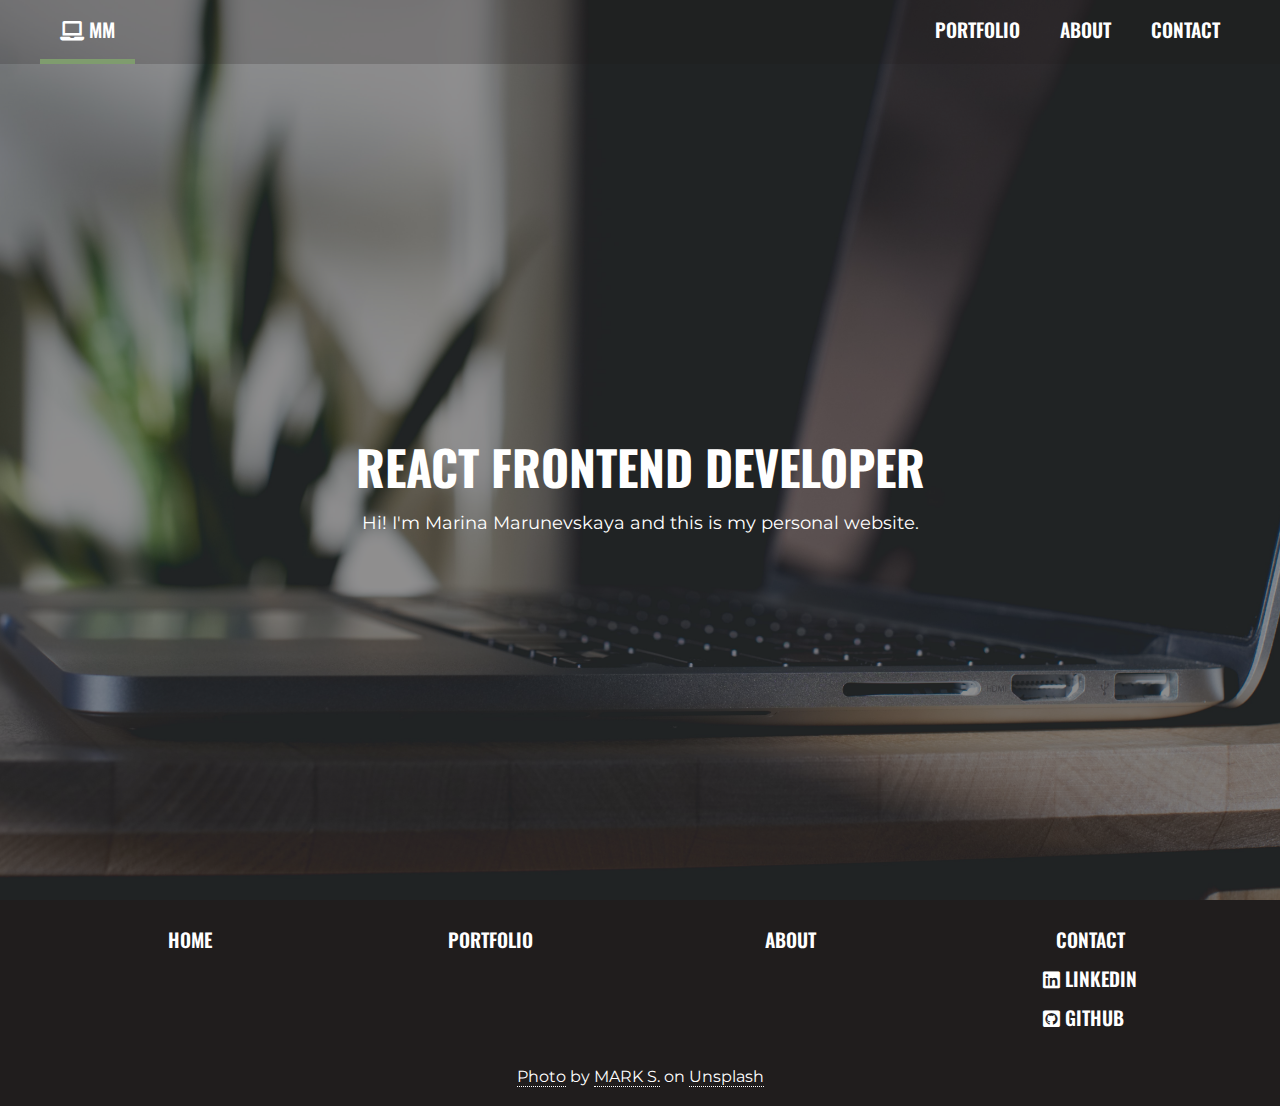
==== index.html @ b71cef83 "Task 7. Header content styles were updated." ====
<!DOCTYPE html>
<html lang="en">
	<head>
		<meta charset="UTF-8">
		<meta name="viewport" content="width=device-width, initial-scale=1.0">
		<meta http-equiv="X-UA-Compatible" content="ie=edge">
		<meta name="description" content="A React frontend developer's personal website">
		<meta name="keywords" content="frontend, frontend developer, frontend development, React, React frontend developer">
		<link rel="stylesheet" href="https://use.fontawesome.com/releases/v5.15.1/css/all.css" crossorigin="anonymous">
		<link rel="stylesheet" href="https://fonts.googleapis.com/css2?family=Montserrat&family=Oswald:wght@600;700&display=swap" crossorigin="anonymous">
		<link rel="stylesheet" href="./css/variables.css">
		<link rel="stylesheet" href="./css/reset.css">
		<link rel="stylesheet" href="./css/utils.css">
		<link rel="stylesheet" href="./css/common.css">
		<link rel="stylesheet" href="./css/home.css">
		<title>
			Home | Marina Marunevskaya
		</title>
	</head>

	<body class="flex-column">
		<header class="flex-column header home-header">
			<nav class="header-navigation">
				<div class="container flex-column text-center navigation__menu">
					<a class="navigation__link header-navigation__link header-navigation__link--current" href="./index.html">
						<span class="icon fas fa-laptop"></span>
						MM
					</a>

					<ul class="flex-column navigation__menu">
						<li>
							<a class="navigation__link header-navigation__link" href="#">
								Portfolio
							</a>
						</li>
						<li>
							<a class="navigation__link header-navigation__link" href="#">
								About
							</a>
						</li>
						<li>
							<a class="navigation__link header-navigation__link" href="#">
								Contact
							</a>
						</li>
					</ul>
				</div>
			</nav>

			<section class="flex-1 flex-column flex-center text-center header-content">
				<h1 class="header-content__title home-header-content__title">
					React Frontend Developer
				</h1>

				<p class="header-content__text">
					Hi! I'm Marina Marunevskaya and this is my personal website.
				</p>
			</section>
		</header>

		<footer class="footer">
			<nav>
				<div class="container">
					<ul class="flex-column navigation__menu">
						<li class="flex-1 flex-column flex-center">
							<a class="flex-1 navigation__link footer-navigation__link" href="./index.html">
								Home
							</a>
						</li>
						<li class="flex-1 flex-column flex-center">
							<a class="flex-1 navigation__link footer-navigation__link" href="#">
								Portfolio
							</a>
						</li>
						<li class="flex-1 flex-column flex-center">
							<a class="flex-1 navigation__link footer-navigation__link" href="#">
								About
							</a>
						</li>
						<li class="flex-1 flex-column flex-center">
							<a class="navigation__link footer-navigation__link" href="#">
								Contact
							</a>

							<ul class="flex-column flex-center footer-navigation__submenu">
								<li>
									<a class="navigation__link footer-navigation__link" href="#">
										<span class="icon fab fa-linkedin"></span>
										LinkedIn
									</a>
								</li>
								<li>
									<a class="navigation__link footer-navigation__link" href="#">
										<span class="icon fab fa-github-square"></span>
										GitHub
									</a>
								</li>
							</ul>
						</li>
					</ul>
				</div>
			</nav>

			<p class="text-center credits">
				<a class="credits__link" href="https://unsplash.com/photos/TkEPQPWr2sY" target="_blank">Photo</a> by <a class="credits__link" href="https://unsplash.com/@blocks" target="_blank">MARK S.</a> on <a class="credits__link" href="https://unsplash.com/" target="_blank">Unsplash</a>
			</p>
		</footer>
	</body>
</html>
---- css/variables.css ----
:root {
	/* reset.css */
	--default-font-size: 1rem;
	--default-font-weight: 400;

	/* utils.css */
	--container-max-width: 1200px;

	/* Background Colors */
	--primary-background-color: 32, 29, 29; /* #201d1d */

	/* Border Colors */
	--navigation-link-current-border-color: #7f9c6e;
	--navigation-link-hover-border-color: #d9d4d4;

	/* Colors */
	--primary-color: #ffffff;
	--transparent-color: rgba(0, 0, 0, 0);

	/* Font Families */
	--primary-font-family: 'Montserrat', sans-serif;
	--secondary-font-family: 'Oswald', sans-serif;

	/* Font Sizes */
	--navigation-link-font-size: 1.2rem;
	--header-title-font-size: 2.5rem;
	--home-header-title-font-size: 3rem;
	--text-font-size: 1.1rem;

	/* Font Weights */
	--primary-font-weight: 700;
	--secondary-font-weight: 600;

	/* Heights */
	--body-min-height: 100vh;
	--header-min-height: 50vh;
	--home-header-min-height: 100vh;

	/* Transitions */
	--transition-duration: 1s;
}

@media (max-width: 300px) {
	:root {
		--header-title-font-size: 1.8rem;
		--home-header-title-font-size: 1.8rem;
	}
}
---- css/utils.css ----
.container {
	margin-left: auto;
	margin-right: auto;
	max-width: var(--container-max-width);
}

/* Flex */
.flex-1 {
	flex: 1;
}

.flex-center {
	align-items: center;
	justify-content: center;
}

.flex-column {
	display: flex;
	flex-direction: column;
}

/* Icons */
.icon {
	font-size: inherit;
}

/* Text */
.text-center {
	text-align: center;
}
---- css/common.css ----
body {
	color: var(--primary-color);
	font-family: var(--primary-font-family);
	justify-content: space-between;
	min-height: var(--body-min-height);
}

.navigation__link {
	cursor: pointer;
	display: block;
	font-family: var(--secondary-font-family);
	font-size: var(--navigation-link-font-size);
	font-weight: var(--secondary-font-weight);
	text-transform: uppercase;
}

.header {
	background-image: url('../images/header.jpg');
	background-position: center center;
	background-repeat: no-repeat;
	background-size: cover;
	min-height: var(--header-min-height);
}

.header-navigation {
	background-color: rgba(var(--primary-background-color), 0.6);
}

.header-navigation__link {
	border-bottom: 5px solid var(--transparent-color);
	padding: 15px 20px;
	transition-duration: var(--transition-duration);
	transition-property: border-bottom-color;
	transition-timing-function: ease-in-out;
}

.header-content {
	background-color: rgba(var(--primary-background-color), 0.5);
}

.header-content__title {
	font-family: var(--secondary-font-family);
	font-size: var(--header-title-font-size);
	font-weight: var(--primary-font-weight);
	text-transform: uppercase;
}

.header-content__text {
	font-size: var(--text-font-size);
	margin-top: 10px;
}

.footer {
	background-color: rgb(var(--primary-background-color));
	padding-bottom: 20px;
	padding-top: 20px;
}

.footer-navigation__link {
	padding: 5px 10px;
}

.credits {
	padding-top: 30px;
}

.credits__link {
	border-bottom-style: dotted;
	border-bottom-width: 1px;
}

@media (min-width: 500px) {
	.navigation__menu {
		flex-direction: row;
		justify-content: space-between;
	}

	.header-navigation__link--current {
		border-bottom-color: var(--navigation-link-current-border-color);
	}

	.header-navigation__link:hover {
		border-bottom-color: var(--navigation-link-hover-border-color);
	}

	.footer-navigation__submenu {
		display: block;
	}
}
---- css/home.css ----
.home-header {
	min-height: var(--home-header-min-height);
}

.home-header-content__title {
	font-size: var(--home-header-title-font-size);
}
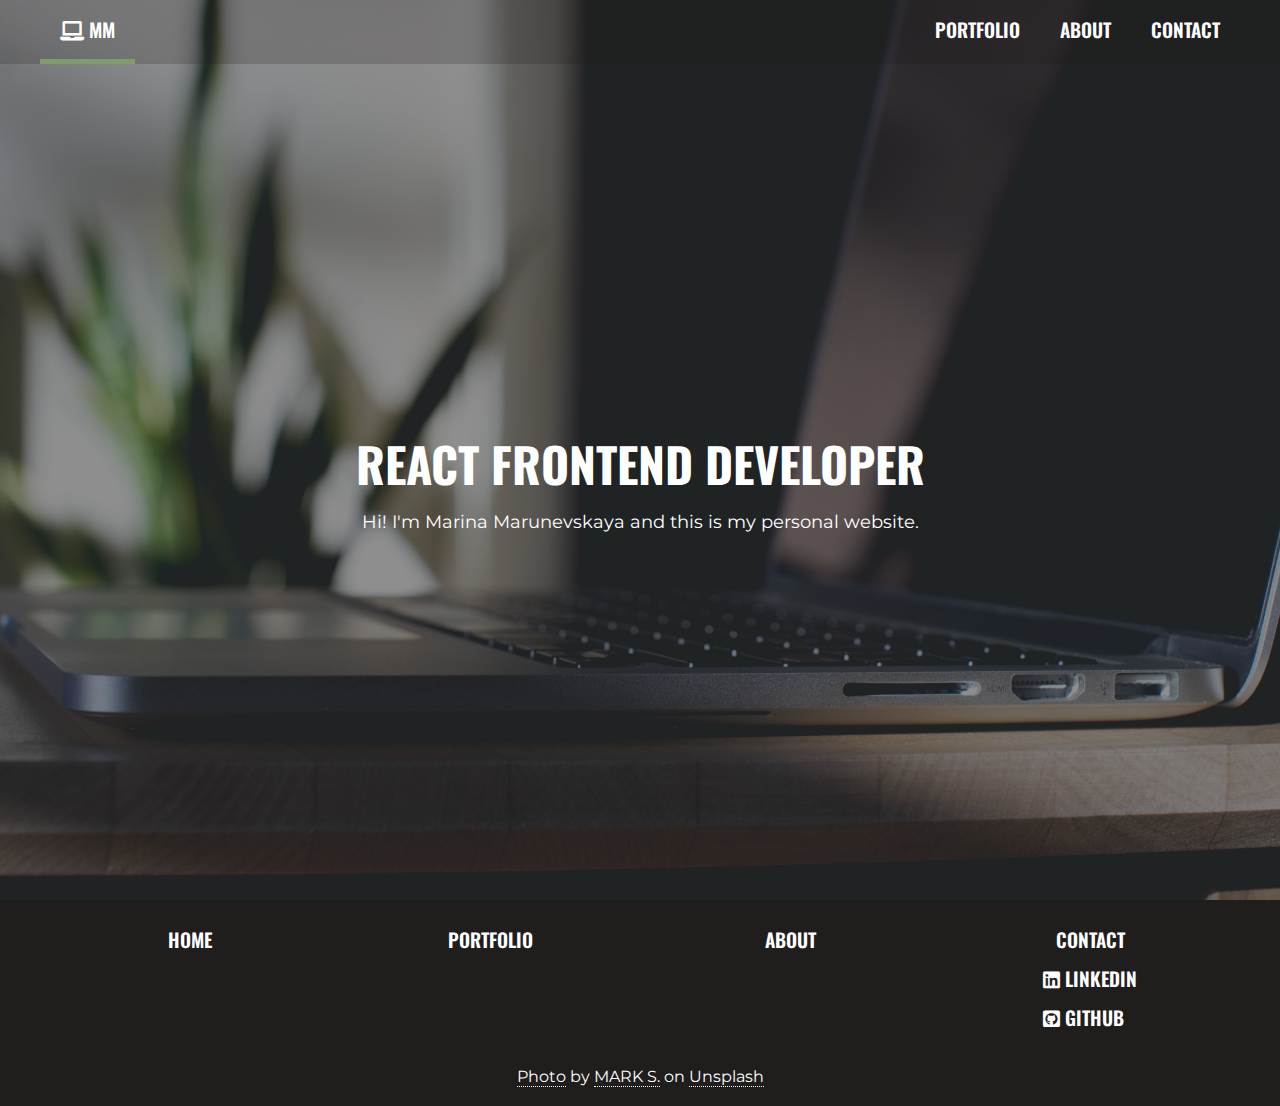
==== commit 53abcc68: "Task 28. Links to the about page were added." ====
--- a/index.html
+++ b/index.html
@@ -29,12 +29,12 @@
 
 					<ul class="flex-column navigation__menu">
 						<li>
-							<a class="navigation__link header-navigation__link" href="#">
+							<a class="navigation__link header-navigation__link" href="./portfolio.html">
 								Portfolio
 							</a>
 						</li>
 						<li>
-							<a class="navigation__link header-navigation__link" href="#">
+							<a class="navigation__link header-navigation__link" href="./about.html">
 								About
 							</a>
 						</li>
@@ -52,45 +52,45 @@
 					React Frontend Developer
 				</h1>
 
-				<p class="header-content__text">
+				<p class="text header-content__text">
 					Hi! I'm Marina Marunevskaya and this is my personal website.
 				</p>
 			</section>
 		</header>
 
 		<footer class="footer">
-			<nav>
-				<div class="container">
+			<div class="container">
+				<nav>
 					<ul class="flex-column navigation__menu">
-						<li class="flex-1 flex-column flex-center">
-							<a class="flex-1 navigation__link footer-navigation__link" href="./index.html">
+						<li class="flex-1 flex-column flex-center-start">
+							<a class="navigation__link" href="./index.html">
 								Home
 							</a>
 						</li>
-						<li class="flex-1 flex-column flex-center">
-							<a class="flex-1 navigation__link footer-navigation__link" href="#">
+						<li class="flex-1 flex-column flex-center-start">
+							<a class="navigation__link" href="./portfolio.html">
 								Portfolio
 							</a>
 						</li>
-						<li class="flex-1 flex-column flex-center">
-							<a class="flex-1 navigation__link footer-navigation__link" href="#">
+						<li class="flex-1 flex-column flex-center-start">
+							<a class="navigation__link" href="./about.html">
 								About
 							</a>
 						</li>
-						<li class="flex-1 flex-column flex-center">
-							<a class="navigation__link footer-navigation__link" href="#">
+						<li class="flex-1 flex-column flex-center-start">
+							<a class="navigation__link" href="#">
 								Contact
 							</a>
 
 							<ul class="flex-column flex-center footer-navigation__submenu">
 								<li>
-									<a class="navigation__link footer-navigation__link" href="#">
+									<a class="navigation__link" href="#">
 										<span class="icon fab fa-linkedin"></span>
 										LinkedIn
 									</a>
 								</li>
 								<li>
-									<a class="navigation__link footer-navigation__link" href="#">
+									<a class="navigation__link" href="#">
 										<span class="icon fab fa-github-square"></span>
 										GitHub
 									</a>
@@ -98,12 +98,12 @@
 							</ul>
 						</li>
 					</ul>
-				</div>
-			</nav>
+				</nav>
 
-			<p class="text-center credits">
-				<a class="credits__link" href="https://unsplash.com/photos/TkEPQPWr2sY" target="_blank">Photo</a> by <a class="credits__link" href="https://unsplash.com/@blocks" target="_blank">MARK S.</a> on <a class="credits__link" href="https://unsplash.com/" target="_blank">Unsplash</a>
-			</p>
+				<p class="text-center footer-credits">
+					<a class="footer-credits__link" href="https://unsplash.com/photos/TkEPQPWr2sY" target="_blank">Photo</a> by <a class="footer-credits__link" href="https://unsplash.com/@blocks" target="_blank">MARK S.</a> on <a class="footer-credits__link" href="https://unsplash.com/" target="_blank">Unsplash</a>
+				</p>
+			</div>
 		</footer>
 	</body>
 </html>
--- a/css/variables.css
+++ b/css/variables.css
@@ -8,6 +8,7 @@
 
 	/* Background Colors */
 	--primary-background-color: 32, 29, 29; /* #201d1d */
+	--secondary-background-color: 127, 156, 110; /* #7f9c6e */
 
 	/* Border Colors */
 	--navigation-link-current-border-color: #7f9c6e;
@@ -15,6 +16,7 @@
 
 	/* Colors */
 	--primary-color: #ffffff;
+	--secondary-color: #201d1d;
 	--transparent-color: rgba(0, 0, 0, 0);
 
 	/* Font Families */
@@ -25,6 +27,8 @@
 	--navigation-link-font-size: 1.2rem;
 	--header-title-font-size: 2.5rem;
 	--home-header-title-font-size: 3rem;
+	--section-title-font-size: 2rem;
+	--section-subtitle-font-size: 1.8rem;
 	--text-font-size: 1.1rem;
 
 	/* Font Weights */
@@ -35,6 +39,7 @@
 	--body-min-height: 100vh;
 	--header-min-height: 50vh;
 	--home-header-min-height: 100vh;
+	--portfolio-header-min-height: 100vh;
 
 	/* Transitions */
 	--transition-duration: 1s;
@@ -44,5 +49,7 @@
 	:root {
 		--header-title-font-size: 1.8rem;
 		--home-header-title-font-size: 1.8rem;
+		--section-title-font-size: 1.6rem;
+		--section-subtitle-font-size: 1.4rem;
 	}
 }
--- a/css/utils.css
+++ b/css/utils.css
@@ -2,6 +2,16 @@
 	margin-left: auto;
 	margin-right: auto;
 	max-width: var(--container-max-width);
+}
+
+/* Background Colors */
+.secondary-background-color {
+	background-color: rgb(var(--secondary-background-color));
+}
+
+/* Colors */
+.secondary-color {
+	color: var(--secondary-color);
 }
 
 /* Flex */
@@ -14,6 +24,11 @@
 	justify-content: center;
 }
 
+.flex-center-start {
+	align-items: center;
+	justify-content: flex-start;
+}
+
 .flex-column {
 	display: flex;
 	flex-direction: column;
@@ -24,7 +39,60 @@
 	font-size: inherit;
 }
 
+/* Positions */
+.full-absolute {
+	height: 100%;
+	left: 0;
+	position: absolute;
+	top: 0;
+	width: 100%;
+}
+
+/* Sections */
+.section {
+	padding-bottom: 50px;
+	padding-top: 50px;
+}
+
+.section__title {
+	font-family: var(--secondary-font-family);
+	font-size: var(--section-title-font-size);
+	font-weight: var(--primary-font-weight);
+	margin-bottom: 25px;
+	text-transform: uppercase;
+}
+
+.section__subtitle {
+	font-family: var(--secondary-font-family);
+	font-size: var(--section-subtitle-font-size);
+	font-weight: var(--secondary-font-weight);
+	margin-bottom: 10px;
+	text-transform: uppercase;
+}
+
+.section__content {
+	padding: 10px;
+}
+
 /* Text */
+.text {
+	font-size: var(--text-font-size);
+	line-height: 1.5;
+}
+
 .text-center {
 	text-align: center;
 }
+
+/* Transitions */
+.transition-border-color {
+	transition-duration: var(--transition-duration);
+	transition-property: border-color;
+	transition-timing-function: ease-in-out;
+}
+
+@media (max-width: 300px) {
+	.section__content {
+		padding: 5px;
+	}
+}
--- a/css/common.css
+++ b/css/common.css
@@ -11,6 +11,7 @@
 	font-family: var(--secondary-font-family);
 	font-size: var(--navigation-link-font-size);
 	font-weight: var(--secondary-font-weight);
+	padding: 5px 10px;
 	text-transform: uppercase;
 }
 
@@ -46,7 +47,6 @@
 }
 
 .header-content__text {
-	font-size: var(--text-font-size);
 	margin-top: 10px;
 }
 
@@ -56,15 +56,11 @@
 	padding-top: 20px;
 }
 
-.footer-navigation__link {
-	padding: 5px 10px;
+.footer-credits {
+	margin-top: 30px;
 }
 
-.credits {
-	padding-top: 30px;
-}
-
-.credits__link {
+.footer-credits__link {
 	border-bottom-style: dotted;
 	border-bottom-width: 1px;
 }
